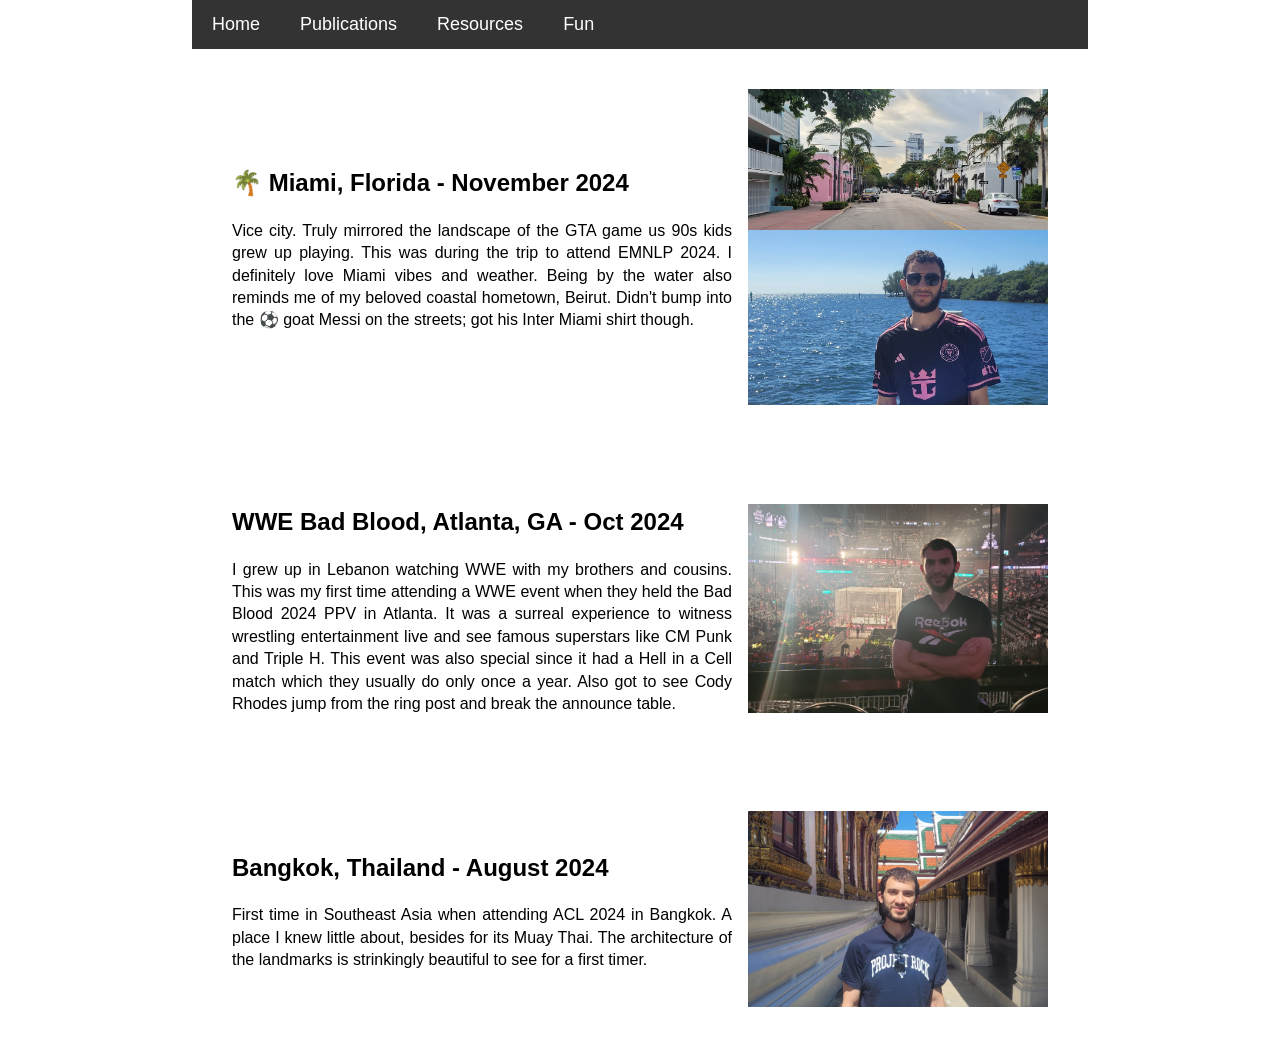
==== fun.html @ d404b20a "Initial website upload" ====
<!DOCTYPE html>
<html lang="en">
<head>
    <meta charset="UTF-8">
    <meta name="viewport" content="width=device-width, initial-scale=1.0">
    <title>Publications</title>
    <style>
        /* Basic styles for the navigation bar */
        body {
            font-family: Arial, sans-serif;
            margin: 0;
            padding: 0;
            display: flex;
            justify-content: center;
        }
        .container {
            width: 70%; /* Adjust the percentage as needed */
            max-width: 1200px; /* Maximum width */
        }
        .navbar {
            background-color: #333;
            overflow: hidden;
        }
        .navbar a {
            float: left;
            display: block;
            color: white;
            text-align: center;
            padding: 14px 20px;
            text-decoration: none;
            font-size: 18px; /* Adjust font size as needed */ 
        }
        .navbar a:hover {
            background-color: #ddd;
            color: black;
        }
        /* Info + Picture content section */
        .info-content {
            display: flex;
            justify-content: space-between; /* Space between text and image */
            align-items: center; /* Align the image and text vertically */
            padding: 40px;
            line-height: 1.4;  /* Adjust line spacing */
            text-align: justify; /* Justify text */
        }
        .info-content img {
            border-radius: 0%; /* Circular shape */
            object-fit: cover; /* Ensures image covers the circle */
        }
        .info-content div {
            max-width: 500px; /* Optional: limits text width */
        }

        /* Main content section */
        .content {
            width: 100%; /* Takes full width of the page */
            max-width: 100%; /* Ensures it does not exceed the viewport */
            padding: 20px; /* Adds spacing inside */
            box-sizing: border-box; /* Ensures padding does not affect width */
        }

    li {
    line-height: 1.4; /* Adjust for desired spacing */
    }

    </style>
</head>
<body>

    <!-- Main container for content -->
    <div class="container">
        <!-- Navigation bar -->
        <div class="navbar">
            <a href="index.html">Home</a>
            <a href="publications.html">Publications</a>
            <a href="resources.html">Resources</a>
            <a href="fun.html">Fun</a>
        </div>

        <!-- content and image section -->
        <div class="info-content">
            <!-- Text content -->
            <div>
            <h2>&#x1F334; Miami, Florida - November 2024</h2> 

            <p>Vice city. Truly mirrored the landscape of the GTA game us 90s kids grew up playing. This was during the trip to attend EMNLP 2024. I definitely love Miami vibes and weather. Being by the water also reminds me of my beloved coastal hometown, Beirut. Didn't bump into the &#9917; goat Messi on the streets; got his Inter Miami shirt though. </p>

            </div>

            <!-- Image -->
            <div style="display: flex; flex-direction: column; align-items: center;">
                <img src="images/miami-street.jpg" alt="Tarek Naous Headshot" width="300" height="auto">
                <img src="images/miami-pic.jpg" alt="Tarek Naous Headshot" width="300" height="auto">
            </div>

        </div>


        <!-- content and image section -->
        <div class="info-content">
            <!-- Text content -->
            <div>
            <h2>WWE Bad Blood, Atlanta, GA - Oct 2024 </h2> 

            <p>I grew up in Lebanon watching WWE with my brothers and cousins. This was my first time attending a WWE event when they held the Bad Blood 2024 PPV in Atlanta. It was a surreal experience to witness wrestling entertainment live and see famous superstars like CM Punk and Triple H. This event was also special since it had a Hell in a Cell match which they usually do only once a year. Also got to see Cody Rhodes jump from the ring post and break the announce table. </p>

            </div>

            <!-- Image -->
            <img src="images/wwe-bad-blood.jpg" alt="Tarek Naous Headshot" width="300" height= auto>

        </div>


        <!-- content and image section -->
        <div class="info-content">
            <!-- Text content -->
            <div>
            <h2> Bangkok, Thailand - August 2024</h2> 

            <p>First time in Southeast Asia when attending ACL 2024 in Bangkok. A place I knew little about, besides for its Muay Thai. The architecture of the landmarks is strinkingly beautiful to see for a first timer. </p>

            </div>

            <!-- Image -->
            <img src="images/thailand.jpg" alt="Thailand" width="300" height= auto>

        </div>        

</body>
</html>
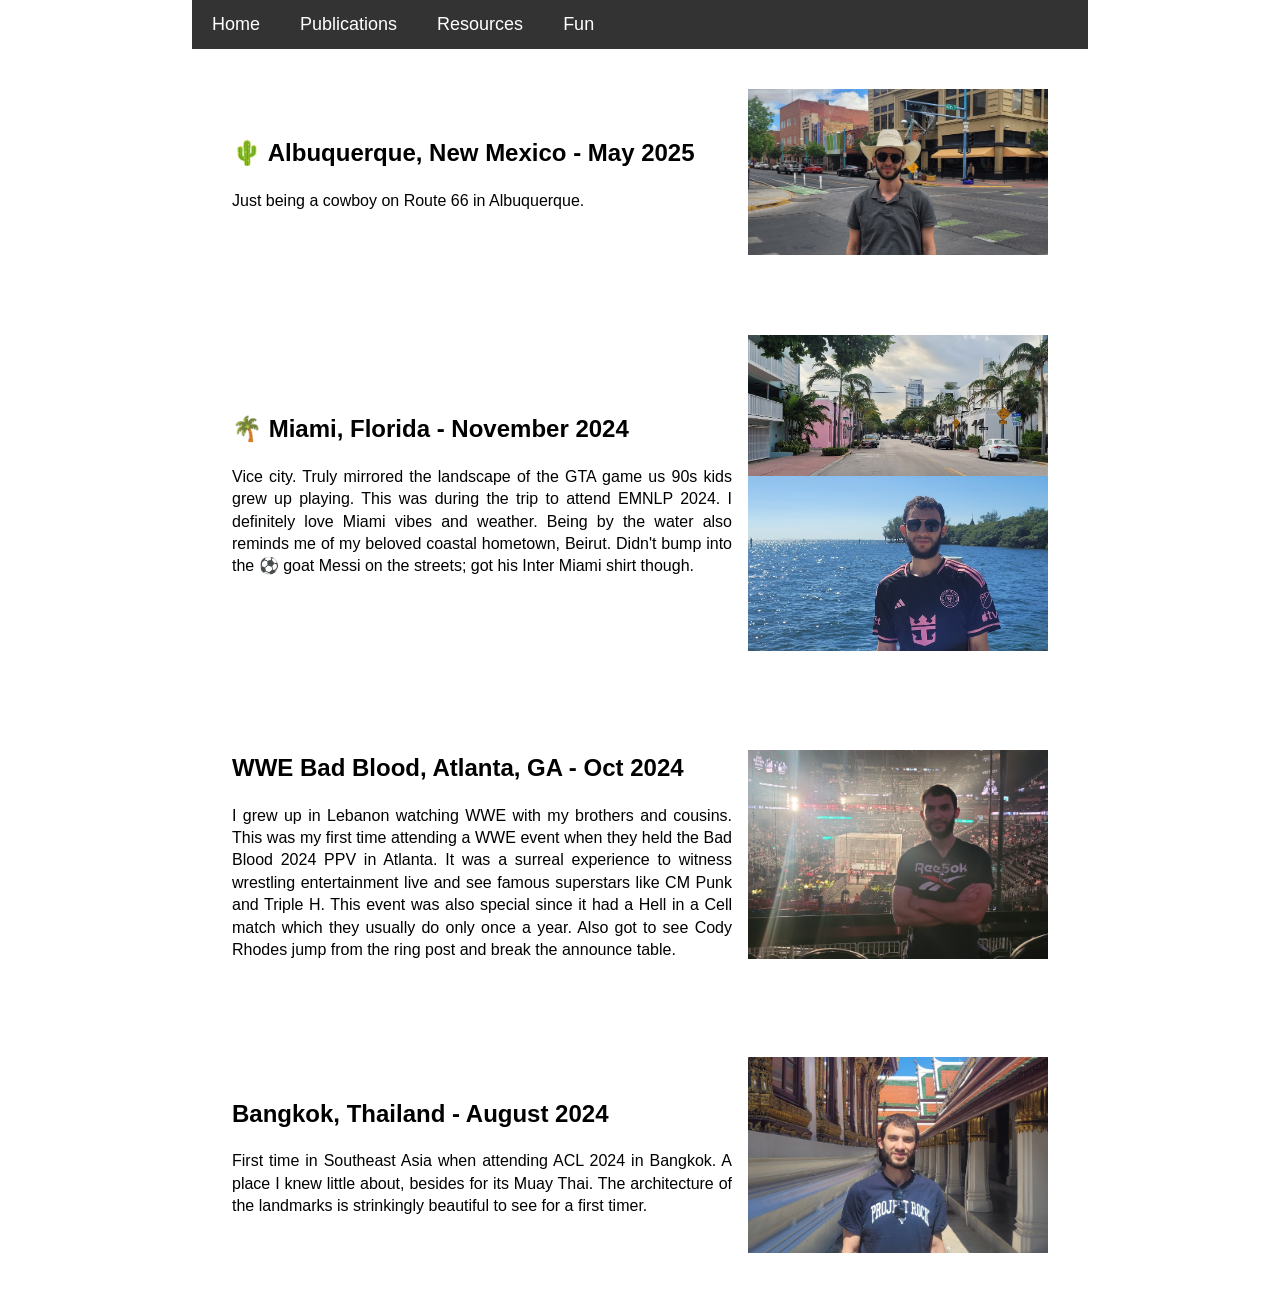
==== commit 9f9a9eec: "updates" ====
--- a/fun.html
+++ b/fun.html
@@ -2,7 +2,7 @@
 <html lang="en">
 <head>
     <meta charset="UTF-8">
-    <meta name="viewport" content="width=device-width, initial-scale=1.0">
+    <meta name="viewport" content="width=1024, initial-scale=1.0">
     <title>Publications</title>
     <style>
         /* Basic styles for the navigation bar */
@@ -77,6 +77,27 @@
             <a href="fun.html">Fun</a>
         </div>
 
+
+        <!-- content and image section -->
+        <div class="info-content">
+            <!-- Text content -->
+            <div>
+            <h2>&#127797; Albuquerque, New Mexico - May 2025</h2> 
+
+            <p>Just being a cowboy on Route 66 in Albuquerque. </p>
+
+            </div>
+
+            <!-- Image -->
+            <div style="display: flex; flex-direction: column; align-items: center;"> 
+                <img src="images/albuquerque-pic.jpg" alt="Albuquerque" width="300" height="auto">
+            </div>
+
+        </div>
+
+
+
+
         <!-- content and image section -->
         <div class="info-content">
             <!-- Text content -->
@@ -89,8 +110,8 @@
 
             <!-- Image -->
             <div style="display: flex; flex-direction: column; align-items: center;">
-                <img src="images/miami-street.jpg" alt="Tarek Naous Headshot" width="300" height="auto">
-                <img src="images/miami-pic.jpg" alt="Tarek Naous Headshot" width="300" height="auto">
+                <img src="images/miami-street.jpg" alt="Miami Street" width="300" height="auto">
+                <img src="images/miami-pic.jpg" alt="Miami Pic" width="300" height="auto">
             </div>
 
         </div>
@@ -107,7 +128,7 @@
             </div>
 
             <!-- Image -->
-            <img src="images/wwe-bad-blood.jpg" alt="Tarek Naous Headshot" width="300" height= auto>
+            <img src="images/wwe-bad-blood.jpg" alt="Bad Blood" width="300" height= auto>
 
         </div>
 
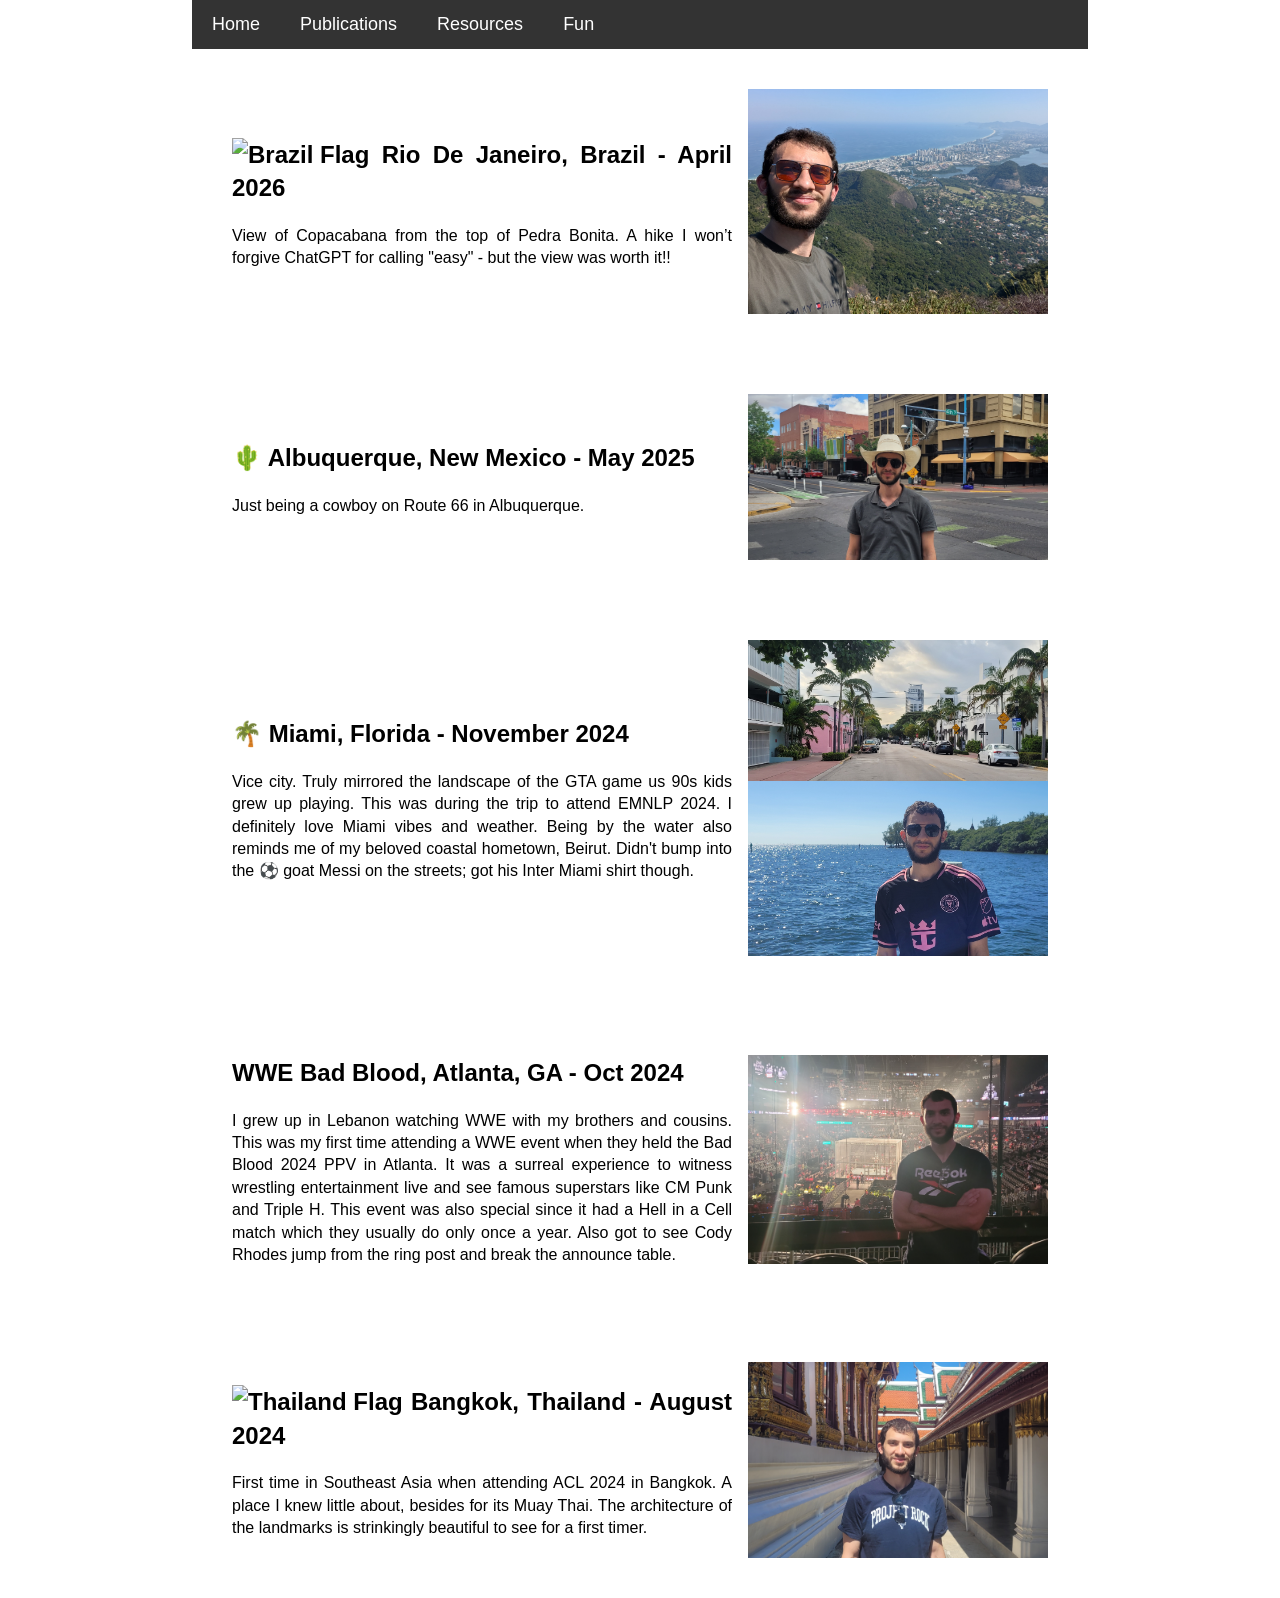
==== commit 80880b61: "update fun stuff" ====
--- a/fun.html
+++ b/fun.html
@@ -78,6 +78,25 @@
         </div>
 
 
+
+        <!-- content and image section -->
+        <div class="info-content">
+            <!-- Text content -->
+            <div>
+            <h2><img src="https://flagcdn.com/w40/br.png" alt="Brazil Flag" style="width: 25px;"> Rio De Janeiro, Brazil - April 2026</h2> 
+
+            <p>View of Copacabana from the top of Pedra Bonita. A hike I won’t forgive ChatGPT for calling "easy" - but the view was worth it!!</p>
+
+            </div>
+
+            <!-- Image -->
+            <div style="display: flex; flex-direction: column; align-items: center;"> 
+                <img src="images/rio-pic.jpg" alt="Rio" width="300" height="auto">
+            </div>
+
+        </div>
+
+
         <!-- content and image section -->
         <div class="info-content">
             <!-- Text content -->
@@ -137,7 +156,7 @@
         <div class="info-content">
             <!-- Text content -->
             <div>
-            <h2> Bangkok, Thailand - August 2024</h2> 
+            <h2> <img src="https://flagcdn.com/w40/th.png" alt="Thailand Flag" style="width: 25px;"> Bangkok, Thailand - August 2024</h2> 
 
             <p>First time in Southeast Asia when attending ACL 2024 in Bangkok. A place I knew little about, besides for its Muay Thai. The architecture of the landmarks is strinkingly beautiful to see for a first timer. </p>
 
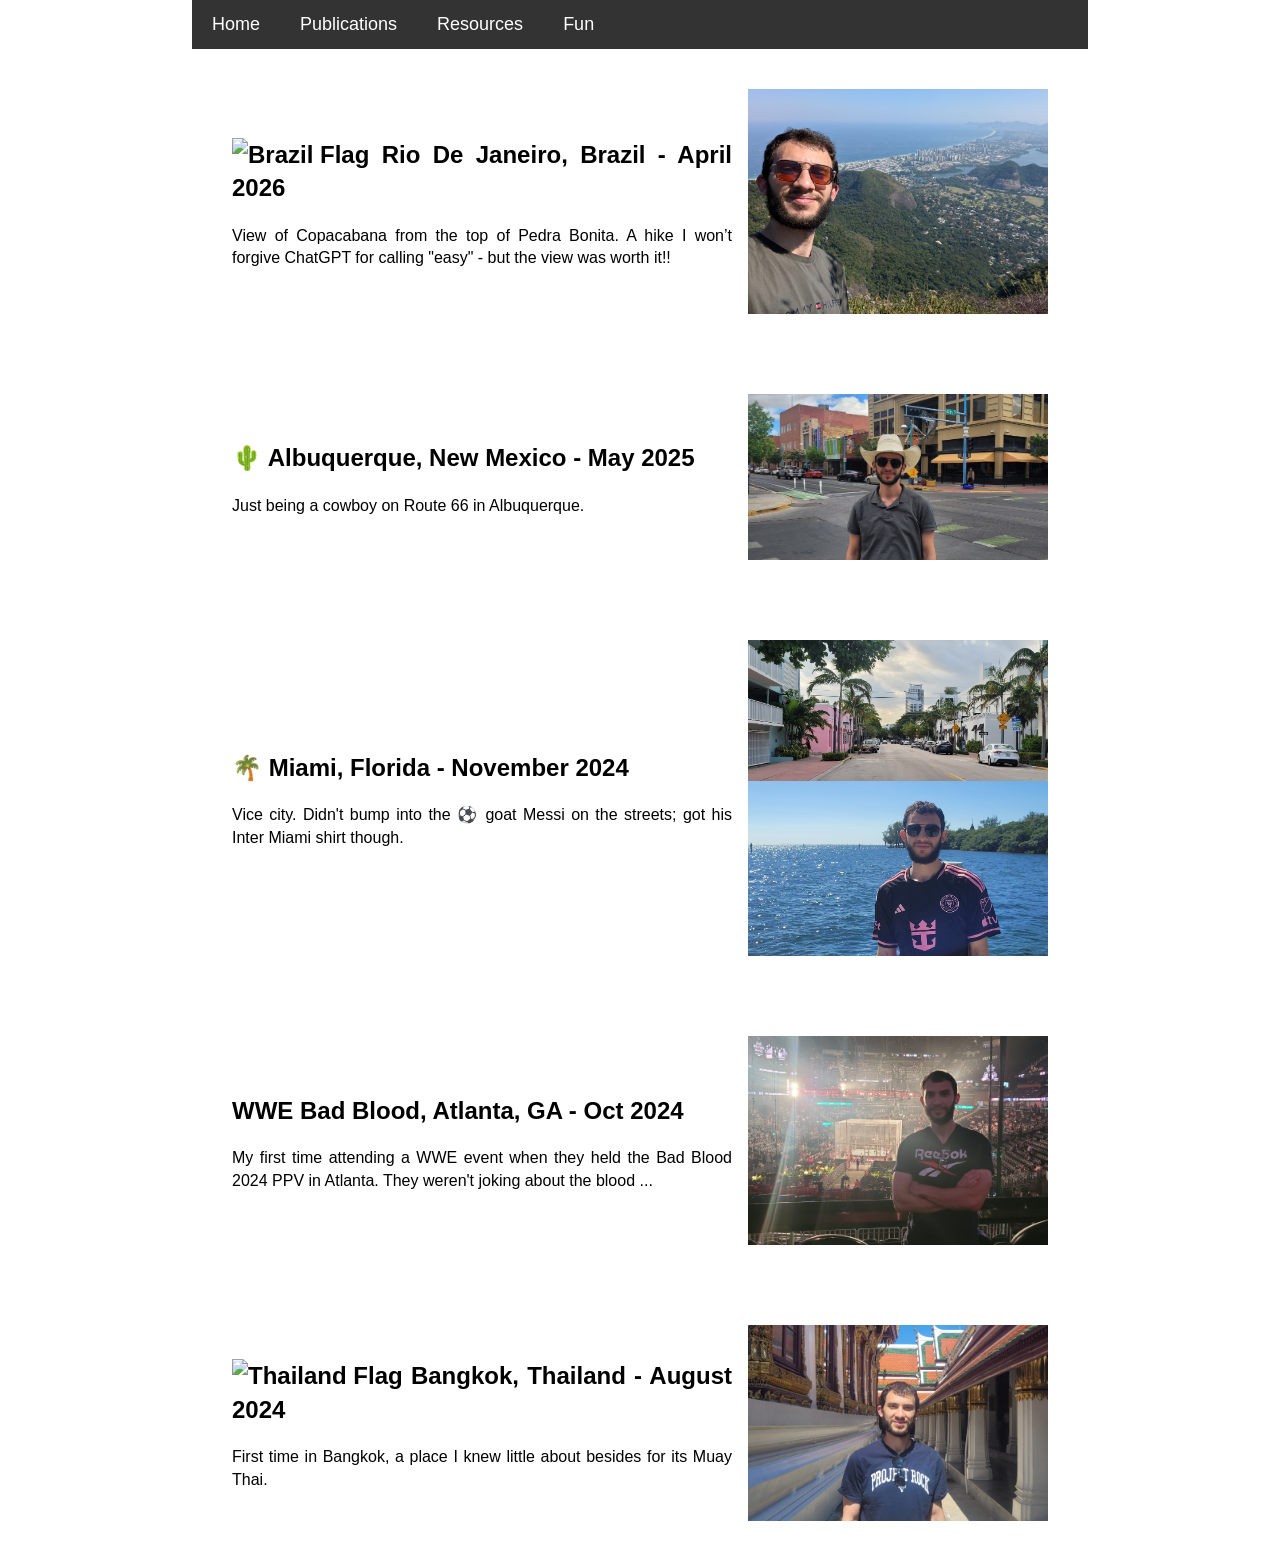
==== commit ca381f0d: "update site" ====
--- a/fun.html
+++ b/fun.html
@@ -123,7 +123,7 @@
             <div>
             <h2>&#x1F334; Miami, Florida - November 2024</h2> 
 
-            <p>Vice city. Truly mirrored the landscape of the GTA game us 90s kids grew up playing. This was during the trip to attend EMNLP 2024. I definitely love Miami vibes and weather. Being by the water also reminds me of my beloved coastal hometown, Beirut. Didn't bump into the &#9917; goat Messi on the streets; got his Inter Miami shirt though. </p>
+            <p>Vice city. Didn't bump into the &#9917; goat Messi on the streets; got his Inter Miami shirt though. </p>
 
             </div>
 
@@ -142,7 +142,7 @@
             <div>
             <h2>WWE Bad Blood, Atlanta, GA - Oct 2024 </h2> 
 
-            <p>I grew up in Lebanon watching WWE with my brothers and cousins. This was my first time attending a WWE event when they held the Bad Blood 2024 PPV in Atlanta. It was a surreal experience to witness wrestling entertainment live and see famous superstars like CM Punk and Triple H. This event was also special since it had a Hell in a Cell match which they usually do only once a year. Also got to see Cody Rhodes jump from the ring post and break the announce table. </p>
+            <p>My first time attending a WWE event when they held the Bad Blood 2024 PPV in Atlanta. They weren't joking about the blood ...</p>
 
             </div>
 
@@ -158,7 +158,7 @@
             <div>
             <h2> <img src="https://flagcdn.com/w40/th.png" alt="Thailand Flag" style="width: 25px;"> Bangkok, Thailand - August 2024</h2> 
 
-            <p>First time in Southeast Asia when attending ACL 2024 in Bangkok. A place I knew little about, besides for its Muay Thai. The architecture of the landmarks is strinkingly beautiful to see for a first timer. </p>
+            <p>First time in Bangkok, a place I knew little about besides for its Muay Thai.</p>
 
             </div>
 
